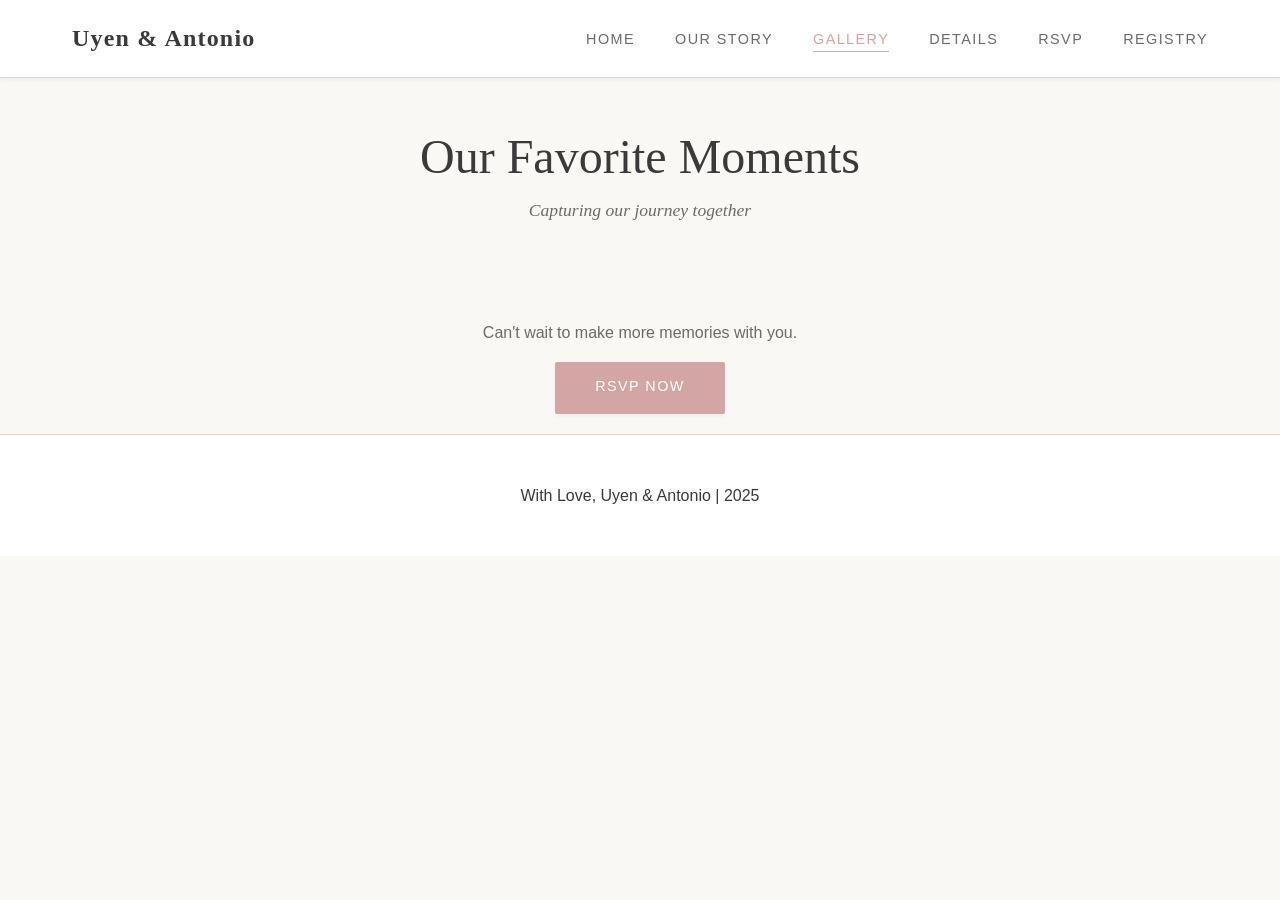
==== gallery.html @ bfa484f9 "Add files via upload" ====
<!DOCTYPE html>
<html lang="en">
<head>
    <meta charset="UTF-8">
    <meta name="viewport" content="width=device-width, initial-scale=1.0">
    <title>Photo Gallery - Uyen & Antonio</title>
    <link rel="stylesheet" href="css/main.css">
</head>
<body>
    <!-- Navigation -->
    <nav class="navbar">
        <div class="nav-container">
            <div class="logo">Uyen & Antonio</div>
            <ul class="nav-links">
                <li><a href="index.html">Home</a></li>
                <li><a href="story.html">Our Story</a></li>
                <li><a href="gallery.html" class="active">Gallery</a></li>
                <li><a href="details.html">Details</a></li>
                <li><a href="rsvp.html">RSVP</a></li>
                <li><a href="registry.html">Registry</a></li>
            </ul>
            <div class="hamburger">☰</div>
        </div>
    </nav>

    <!-- Gallery Section -->
    <section class="gallery-page">
        <div class="page-header">
            <h1>Our Favorite Moments</h1>
            <p class="subtitle">Capturing our journey together</p>
        </div>

        
        <div class="cta-section" style="text-align: center; margin-top: 3rem;">
            <p style="margin-bottom: 1rem; color: var(--text-light);">Can't wait to make more memories with you.</p>
           
        </div>
        <div class="cta-section" style="text-align: center;">
            <a href="rsvp.html"><button class="cta-button primary">RSVP Now</button></a>
        </div>
    </section>

    <!-- Footer -->
    <footer class="footer">
        <p>With Love, Uyen & Antonio | 2025</p>
    </footer>

    <script src="js/main.js"></script>
</body>
</html>
---- css/main.css ----
/* GLOBAL STYLES & VARIABLES */

:root {
    
    --primary-color: #d4a5a5;          /* Soft pink */

    --text-dark: #3a3a3a;
    --text-light: #6b6b6b;
    --bg-light: #faf8f5;               /* Warm off-white */
    --bg-card: #ffffff;                /* Clean white for cards */
    --border-color: #e0d5d0;
    
    /* Spacing */
    --spacing-xs: 0.5rem;
    --spacing-sm: 1rem;
    --spacing-md: 2rem;
    --spacing-lg: 3rem;
    --spacing-xl: 4rem;
    
    /* Typography */
    --font-primary: 'Georgia', 'Times New Roman', serif;
    --font-secondary: -apple-system, BlinkMacSystemFont, 'Segoe UI', sans-serif;
    
    /* Border Radius */
    --radius-sm: 4px;   /* Sharper, more traditional corners */
    --radius-md: 8px;
    --radius-lg: 12px;
    
    /* Shadows - Softened for elegance */
    --shadow-sm: 0 2px 4px rgba(0, 0, 0, 0.05);
    --shadow-md: 0 4px 12px rgba(0, 0, 0, 0.08);
    --shadow-lg: 0 8px 24px rgba(0, 0, 0, 0.12);
}

* {
    margin: 0;
    padding: 0;
    box-sizing: border-box;
}

body {
    font-family: var(--font-secondary);
    color: var(--text-dark);
    background-color: var(--bg-light);
    line-height: 1.6;
    overflow-x: hidden;
}

h1, h2, h3, h4, h5, h6 {
    font-family: var(--font-primary);
    font-weight: 500;
    line-height: 1.3;
}

a {
    text-decoration: none;
    color: inherit;
}

/* NAVIGATION BAR */

.navbar {
    background-color: rgba(255, 255, 255, 0.98);
    border-bottom: 1px solid var(--border-color);
    position: sticky;
    top: 0;
    z-index: 1000;
    box-shadow: var(--shadow-sm);
}

.nav-container {
    max-width: 1200px;
    margin: 0 auto;
    padding: 1.2rem 2rem;
    display: flex;
    justify-content: space-between;
    align-items: center;
}

.logo {
    font-family: var(--font-primary);
    font-size: 1.5rem;
    font-weight: 600;
    color: var(--text-dark); 
    letter-spacing: 0.05em;
}

.nav-links {
    display: flex;
    list-style: none;
    gap: 2.5rem;
}

.nav-links a {
    color: var(--text-light);
    font-size: 0.9rem;
    text-transform: uppercase; 
    letter-spacing: 0.1em;
    transition: color 0.3s ease;
    position: relative;
}

.nav-links a:hover,
.nav-links a.active {
    color: var(--primary-color);
}

/* Underline effect */
.nav-links a::after {
    content: '';
    position: absolute;
    bottom: -5px;
    left: 0;
    width: 0;
    height: 1px;
    background-color: var(--primary-color);
    transition: width 0.3s ease;
}

.nav-links a.active::after,
.nav-links a:hover::after {
    width: 100%;
}

.hamburger {
    display: none;
    font-size: 1.5rem;
    cursor: pointer;
    color: var(--text-dark);
}

/* HERO SECTION (Home Page) */

.hero {
    min-height: 90vh; 
    display: flex;
    align-items: center;
    justify-content: center;
    position: relative;
    background-color: var(--bg-light);
    
    background-image: radial-gradient(#e8d5d5 1px, transparent 1px);
    background-size: 40px 40px; 
    padding: 2rem;
}

.hero-card {
    background-color: rgba(255, 255, 255, 0.95);
    padding: 4rem 3rem;
    max-width: 700px;
    width: 100%;
    text-align: center;
    border: 1px solid white; 
    box-shadow: var(--shadow-lg);
    border-radius: var(--radius-sm); 
    
}

.hero-card h1 {
    font-size: 3.5rem;
    color: var(--text-dark);
    margin-bottom: 0.5rem;
    font-weight: normal;
}

.names {
    font-family: var(--font-primary);
    font-size: 2rem;
    color: var(--primary-color);
    margin: 1.5rem 0;
    font-style: italic;
}

.date {
    font-family: var(--font-secondary);
    font-size: 1.1rem;
    color: var(--text-light);
    text-transform: uppercase;
    letter-spacing: 0.2em;
    margin-bottom: 2.5rem;
    display: block;
}

/* BUTTONS */

.cta-button {
    background-color: var(--primary-color);
    color: white;
    border: none;
    padding: 1rem 2.5rem;
    margin-bottom: 20px;   /* adds consistent space below */
    padding-bottom: 20px;  /* ensures spacing even if margins collapse */
    font-size: 0.9rem;
    text-transform: uppercase;
    letter-spacing: 0.1em;
    border-radius: 2px; 
    cursor: pointer;
    transition: all 0.3s ease;
    font-family: var(--font-secondary);
    box-shadow: var(--shadow-sm);
}

.cta-button:hover {
    background-color: #c89595;
    transform: translateY(-2px);
    box-shadow: var(--shadow-md);
}

/* QUICK INFO SECTION */

.quick-info {
    max-width: 1000px;
    margin: 0 auto;
    padding: var(--spacing-lg) 2rem;
}

.info-cards {
    display: grid;
    grid-template-columns: repeat(3, 1fr); 
    gap: 2rem;
    margin-bottom: var(--spacing-lg);
}

.info-card {
    text-align: center;
    padding: 2rem;
    
}

.info-card h3 {
    color: var(--primary-color);
    font-size: 1.2rem;
    text-transform: uppercase;
    letter-spacing: 0.1em;
    margin-bottom: 0.5rem;
    font-family: var(--font-secondary);
}

.info-card p {
    color: var(--text-dark);
    font-size: 1.1rem;
    font-family: var(--font-primary);
}

/* STORY PAGE */

.story-page {
    max-width: 800px; 
    margin: 0 auto;
    padding: 2rem;
}

.page-header {
    text-align: center;
    padding: var(--spacing-lg) 0;
    margin-bottom: var(--spacing-md);
}

.page-header h1 {
    font-size: 3rem;
    color: var(--text-dark);
    margin-bottom: 0.5rem;
}

.subtitle {
    font-size: 1.1rem;
    color: var(--text-light);
    font-style: italic;
    font-family: var(--font-primary);
}

/* Story Narrative Container*/
.story-narrative {
    display: flex;
    flex-direction: column;
    gap: 3rem;
    margin-bottom: var(--spacing-xl);
}

.story-block {
    text-align: center; 
    padding: 0 1rem;
}

.speaker-name {
    display: block;
    font-family: var(--font-secondary);
    font-weight: 600;
    text-transform: uppercase;
    letter-spacing: 0.15em;
    font-size: 0.9rem;
    color: var(--primary-color);
    margin-bottom: 1rem;
    
}

.story-text {
    font-family: var(--font-primary);
    font-size: 1.2rem;
    line-height: 1.8;
    color: var(--text-dark);
    max-width: 600px;
    margin: 0 auto;
    font-style: italic;
}

/* Timeline - simplified */
.timeline {
    position: relative;
    margin: var(--spacing-xl) 0;
    padding-left: 2rem;
    border-left: 1px solid var(--border-color); /
}

.timeline-item {
    margin-bottom: var(--spacing-xl);
    position: relative;
}

.timeline-marker {
    position: absolute;
    left: -2.4rem; 
    top: 0.2rem;
    width: 12px;
    height: 12px;
    border-radius: 50%;
    background-color: var(--primary-color);
   
}

.timeline-content h3 {
    font-family: var(--font-secondary);
    text-transform: uppercase;
    letter-spacing: 0.1em;
    color: var(--text-dark);
    font-size: 1rem;
    margin-bottom: 0.8rem;
}

.timeline-content p {
    color: var(--text-light);
    line-height: 1.8;
}

/* DETAILS & REGISTRY */

.details-grid, .registry-grid {
    display: grid;
    grid-template-columns: repeat(auto-fit, minmax(300px, 1fr));
    gap: 2rem;
    margin-bottom: var(--spacing-lg);
}

.detail-block, .registry-card {
    background-color: white;
    border: none; 
    border-radius: var(--radius-sm);
    padding: 2.5rem;
    box-shadow: var(--shadow-sm); /* Subtler shadow */
    text-align: center;
}

.block-icon, .icon {
    font-size: 2rem;
    margin-bottom: 1.5rem;
    opacity: 0.8;
}

/* FORMS (RSVP)*/

.rsvp-page {
    max-width: 700px;
    margin: 0 auto;
    padding: 2rem;
}

.form-container {
    background-color: white;
    border: none;
    box-shadow: var(--shadow-sm);
    padding: 3rem;
}

.form-group label {
    font-family: var(--font-secondary);
    text-transform: uppercase;
    letter-spacing: 0.05em;
    font-size: 0.85rem;
    color: var(--text-light);
}

.form-group input, 
.form-group select, 
.form-group textarea {
    border: 1px solid var(--border-color);
    border-radius: 2px; 
    padding: 1rem;
    background-color: #fdfdfd;
}

.form-group input:focus, 
.form-group textarea:focus {
    border-color: var(--primary-color);
    background-color: white;
    box-shadow: none; 
}


/* FOOTER */

.footer {
    border-top: 1px solid var(--border-color);
    padding: 3rem 2rem;
    text-align: center;
    background-color: white;
}

/* RESPONSIVE */

@media (max-width: 768px) {
    .nav-links { display: none; }
    .hamburger { display: block; }
    
    .info-cards { grid-template-columns: 1fr; }
    
    .hero-card h1 { font-size: 2.5rem; }
    
    .story-page { padding: 1.5rem; }
}
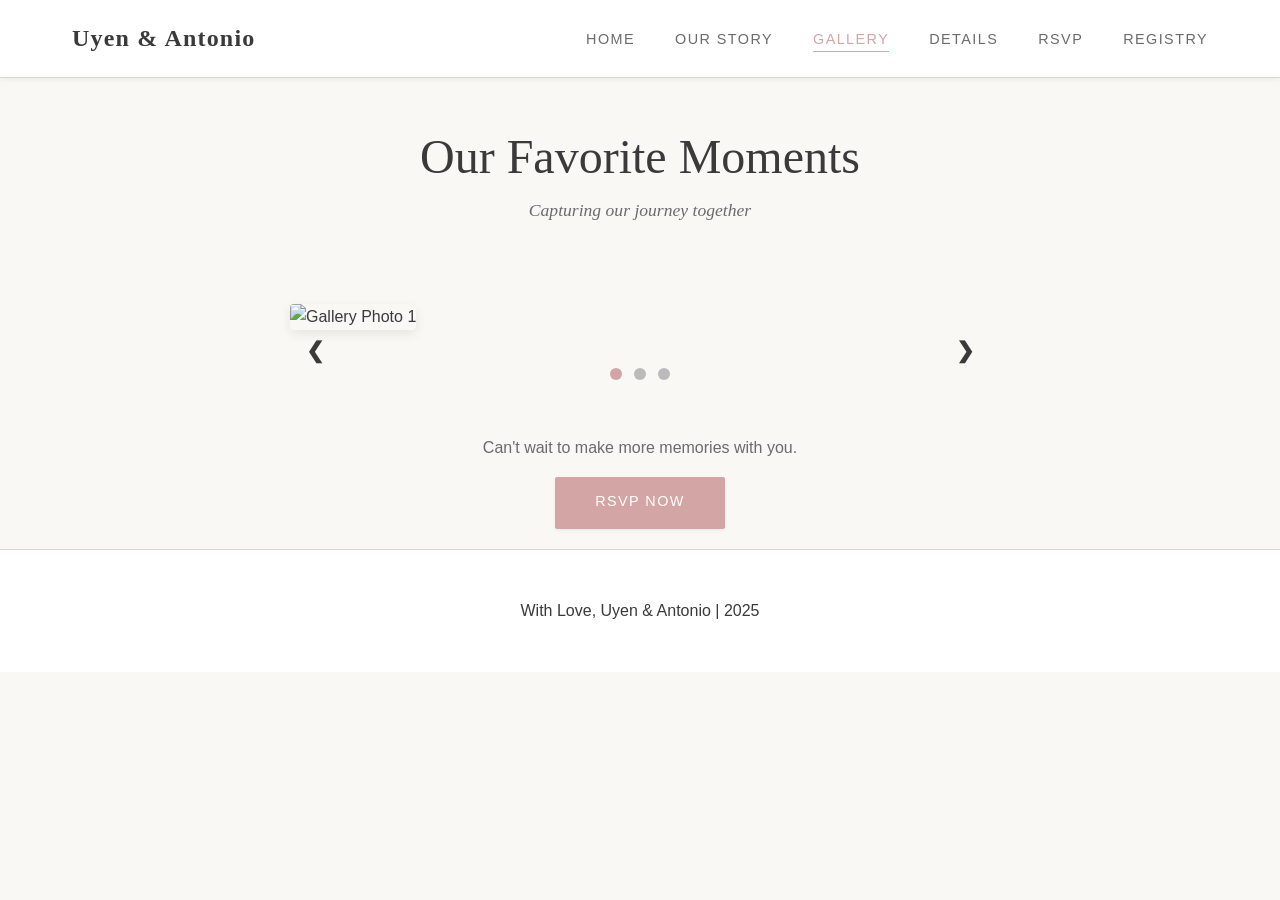
==== commit 053de756: "Update gallery.html Slideshow changes" ====
--- a/gallery.html
+++ b/gallery.html
@@ -23,13 +23,39 @@
         </div>
     </nav>
 
-    <!-- Gallery Section -->
+    
     <section class="gallery-page">
         <div class="page-header">
             <h1>Our Favorite Moments</h1>
             <p class="subtitle">Capturing our journey together</p>
         </div>
+	<!-- SLIDESHOW -->
+	<div class="slideshow-container">
 
+    <div class="slide fade">
+        <img src="img1.jpg" alt="Gallery Photo 1">
+    </div>
+
+    <div class="slide fade">
+        <img src="img2.jpg" alt="Gallery Photo 2">
+    </div>
+
+    <div class="slide fade">
+        <img src="img3.jpg" alt="Gallery Photo 3">
+    </div>
+
+    <!-- Prev/Next buttons -->
+    <a class="prev">&#10094;</a>
+    <a class="next">&#10095;</a>
+
+	</div>
+
+	<!-- Dots -->
+	<div class="slideshow-dots">
+    <span class="dot"></span> 
+    <span class="dot"></span> 
+    <span class="dot"></span> 
+	</div>
         
         <div class="cta-section" style="text-align: center; margin-top: 3rem;">
             <p style="margin-bottom: 1rem; color: var(--text-light);">Can't wait to make more memories with you.</p>
@@ -47,4 +73,4 @@
 
     <script src="js/main.js"></script>
 </body>
-</html>+</html>
--- a/css/main.css
+++ b/css/main.css
@@ -414,6 +414,78 @@
     text-align: center;
     background-color: white;
 }
+/* GALLERY SLIDESHOW */
+.slideshow-container {
+    max-width: 700px;
+    position: relative;
+    margin: 2rem auto;
+}
+
+.slide {
+    display: none;
+}
+
+.slide img {
+    width: 100%;
+    border-radius: var(--radius-sm);
+    box-shadow: var(--shadow-md);
+}
+
+/* Next & previous buttons */
+.prev, .next {
+    cursor: pointer;
+    position: absolute;
+    top: 50%;
+    padding: 1rem;
+    color: var(--text-dark);
+    font-weight: bold;
+    font-size: 1.4rem;
+    transition: 0.3s;
+    user-select: none;
+}
+
+.prev:hover, .next:hover {
+    color: var(--primary-color);
+}
+
+.prev {
+    left: 0;
+}
+
+.next {
+    right: 0;
+}
+
+/* Fade animation */
+.fade {
+    animation: fadeEffect 1s ease;
+}
+
+@keyframes fadeEffect {
+    from { opacity: 0.4; }
+    to { opacity: 1; }
+}
+
+/* Dots */
+.slideshow-dots {
+    text-align: center;
+    margin-top: 1rem;
+}
+
+.dot {
+    cursor: pointer;
+    height: 12px;
+    width: 12px;
+    margin: 0 4px;
+    background-color: #bbb;
+    border-radius: 50%;
+    display: inline-block;
+    transition: background-color 0.4s ease;
+}
+
+.dot.active {
+    background-color: var(--primary-color);
+}
 
 /* RESPONSIVE */
 
@@ -426,4 +498,27 @@
     .hero-card h1 { font-size: 2.5rem; }
     
     .story-page { padding: 1.5rem; }
-}+	
+
+}
+.toast {
+    position: fixed;
+    bottom: 30px;
+    right: 30px;
+    background-color: var(--primary-color);
+    color: white;
+    padding: 1rem 1.4rem;
+    border-radius: var(--radius-sm);
+    box-shadow: var(--shadow-md);
+    font-size: 0.95rem;
+    opacity: 0;
+    transform: translateY(20px);
+    pointer-events: none;
+    transition: opacity 0.4s ease, transform 0.4s ease;
+    z-index: 9999;
+}
+
+.toast.show {
+    opacity: 1;
+    transform: translateY(0);
+}
